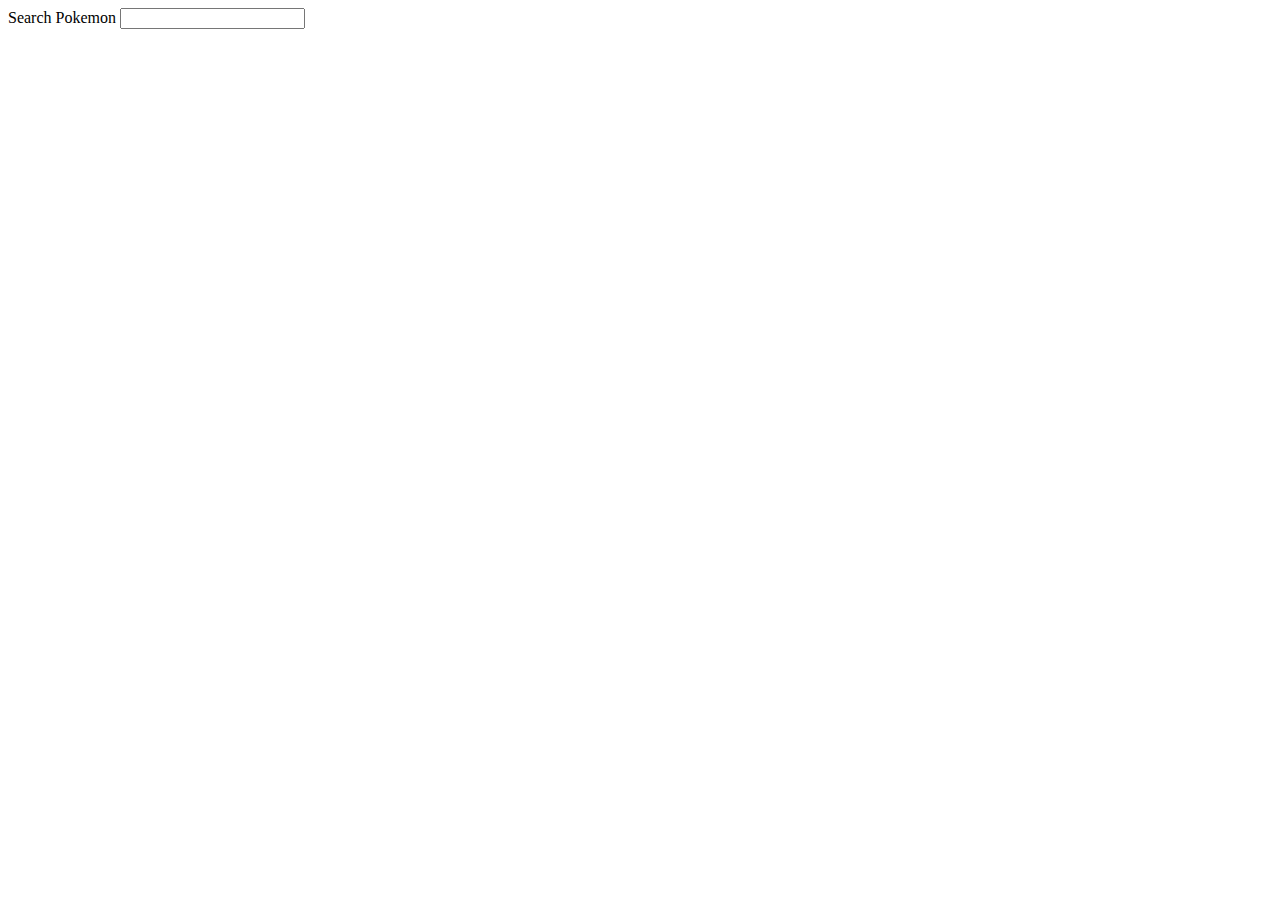
==== index.html @ a6abbed3 "Finalizacion de Paginacion effect, Finalizacion de agregar los respectivos contenedores" ====
<!DOCTYPE html>
<html lang="es">
<head>
    <meta charset="UTF-8">
    <meta http-equiv="X-UA-Compatible" content="IE=edge">
    <meta name="viewport" content="width=device-width, initial-scale=1.0">
    <title>Pokemon API</title>
</head>
<body>
    <form id="form" >
        <label for="searchPokemon">Search Pokemon</label>
        <input type="text" name="searchPokemon" id="searchPokemon" autocomplete="off">

    </form>

    <!-- <button type="button" id="btn" class="btn">Get Api Pokemon</button> -->
    <div class="contentBtn" id="contentBtn"></div>

    <div class="contentApi">
    </div>
    
    <!-- JS -->
    <script src="./js/index.js"></script>

</body>
</html>
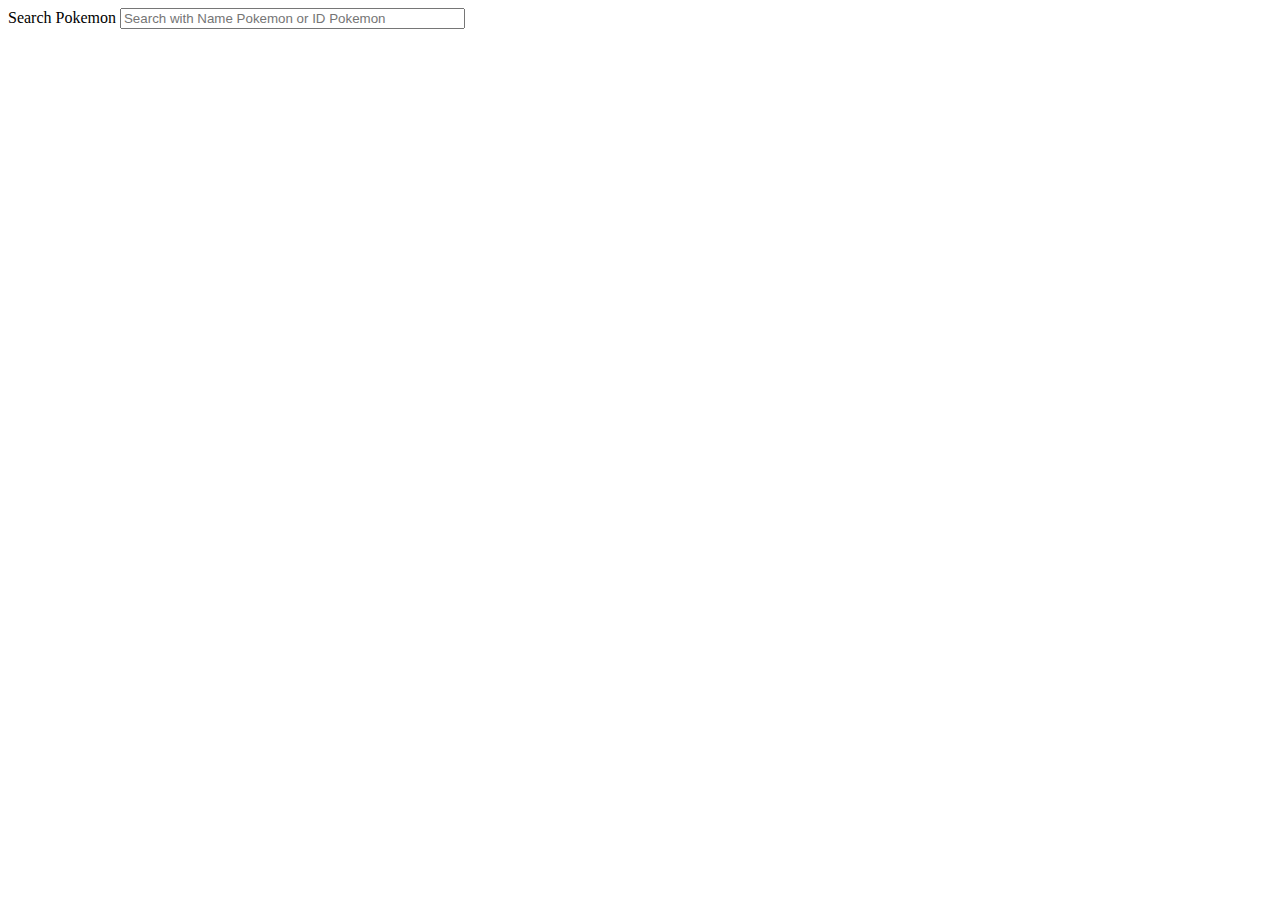
==== commit 5e95bf5b: "Not many advance, but ya se que hacer en el diseñado" ====
--- a/index.html
+++ b/index.html
@@ -5,22 +5,26 @@
     <meta http-equiv="X-UA-Compatible" content="IE=edge">
     <meta name="viewport" content="width=device-width, initial-scale=1.0">
     <title>Pokemon API</title>
+
+    <!-- BoxIcons -->
+    <link href='https://unpkg.com/boxicons@2.1.4/css/boxicons.min.css' rel='stylesheet'>
+
+    <!-- css -->
+    <link rel="stylesheet" href="./css/sttyleModal.css">
+
 </head>
 <body>
     <form id="form" >
         <label for="searchPokemon">Search Pokemon</label>
-        <input type="text" name="searchPokemon" id="searchPokemon" autocomplete="off">
+        <input type="text" name="searchPokemon" id="searchPokemon" autocomplete="off" placeholder="Search with Name Pokemon or ID Pokemon" size="40">
 
     </form>
 
-    <!-- <button type="button" id="btn" class="btn">Get Api Pokemon</button> -->
     <div class="contentBtn" id="contentBtn"></div>
 
-    <div class="contentApi">
-    </div>
+    <div class="contentApi"></div>
     
     <!-- JS -->
     <script src="./js/index.js"></script>
-
 </body>
 </html>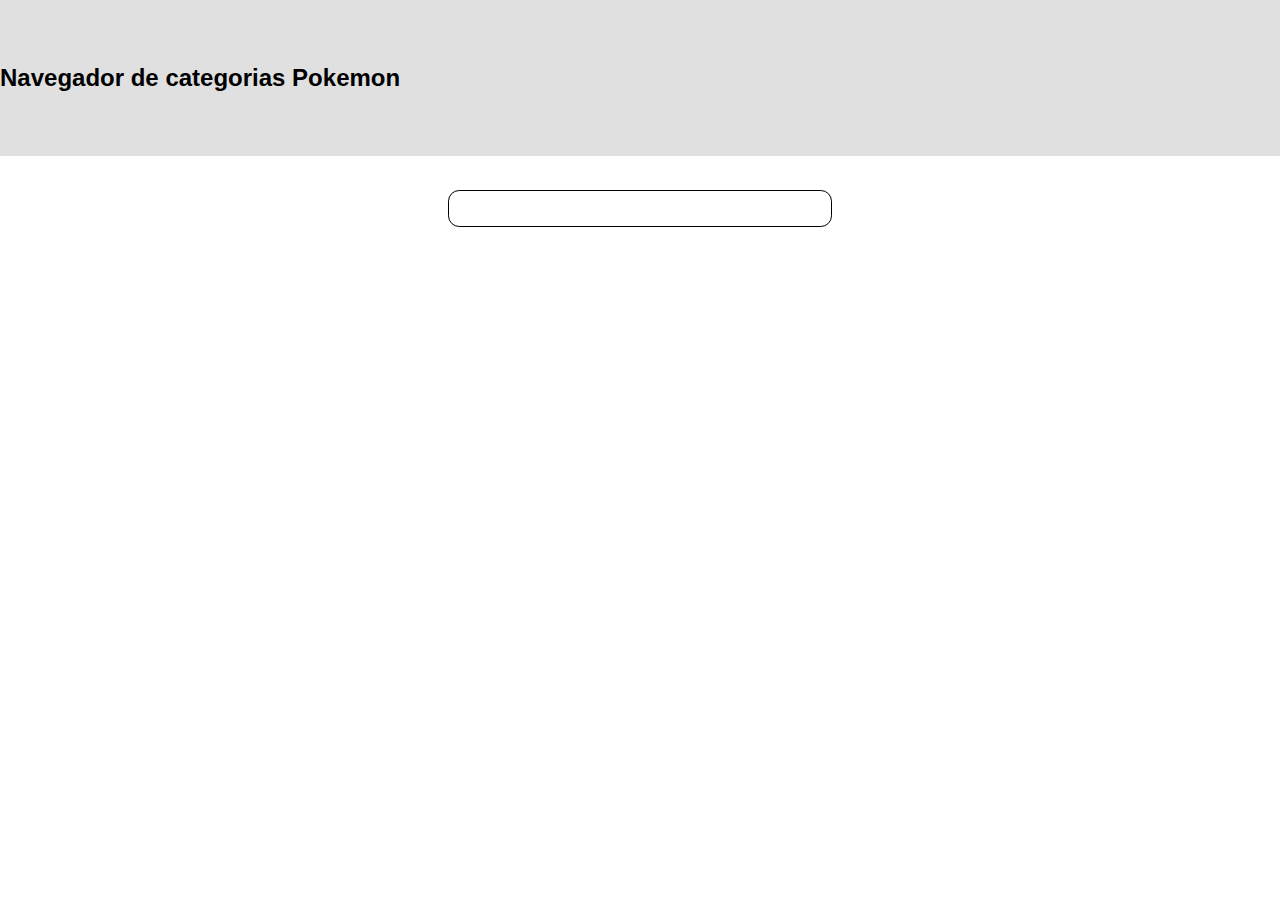
==== commit 24a2aad1: "Start desing page, search finish, start card pokemon" ====
--- a/index.html
+++ b/index.html
@@ -10,21 +10,33 @@
     <link href='https://unpkg.com/boxicons@2.1.4/css/boxicons.min.css' rel='stylesheet'>
 
     <!-- css -->
-    <link rel="stylesheet" href="./css/sttyleModal.css">
+    <link rel="stylesheet" href="./css/index.css">
 
 </head>
 <body>
-    <form id="form" >
-        <label for="searchPokemon">Search Pokemon</label>
-        <input type="text" name="searchPokemon" id="searchPokemon" autocomplete="off" placeholder="Search with Name Pokemon or ID Pokemon" size="40">
+    <!-- Navbar de categorizacion de tipos de pokemon -->
+    <nav class="navBarCategoria">
+        <h2>Navegador de categorias Pokemon</h2>
+    </nav>
 
-    </form>
+    <br>
 
-    <div class="contentBtn" id="contentBtn"></div>
+    <main class="contentAll">
+        <!-- CARD HOVER DATA POKEMON -->
+        <form class="formSearchPokemon" id="form">
+            <input type="text" class="searchPokemon" id="searchPokemon" autocomplete="off" size="40" required>
+            <label for="searchPokemon">Search Name Pokemon or ID Pokemon</label>
 
-    <div class="contentApi"></div>
-    
+        </form>
+
+        <div class="contentBtn" id="contentBtn"></div>
+
+        <!-- CARD HOVER DATA POKEMON (POKE INFO)-->
+        <div class="contentApi"></div>
+    </main>
+
     <!-- JS -->
     <script src="./js/index.js"></script>
 </body>
+
 </html>--- a/css/index.css
+++ b/css/index.css
@@ -0,0 +1,85 @@
+*{
+    margin: 0;
+    padding: 0;
+    box-sizing: border-box;
+    font-family: Arial, Helvetica, sans-serif;
+}
+
+/*<div class = "poke_info" >
+    <img src="${imgPokemon}" alt="${result.name}">
+    <div class="dataBasic">
+        <p>${result.id}</p>
+        <h3 class="namePokemon">Name: ${result.name}</h3>
+    </div>
+
+    <div class ="atributePokemon">
+        ${tipoPokemon}
+    </div>
+    <div class = "features">
+        <p>${result.height} M</p>
+        <p>${result.weight} Kg</p>
+    </div>
+
+</div>*/
+body{
+    display: flex;
+    flex-direction: column;
+    flex-wrap: wrap;
+}
+
+.navBarCategoria{
+    background-color: #e0e0e0;
+    padding: 5% 0 5% 0 ;
+    /* margin: 10% 0 10% 0 ; */
+}
+
+.contentAll{
+    width: 100%;
+    /* background-color: #e0e0e0; */
+    
+    display: flex;
+    flex-direction: column;
+    flex-wrap: wrap;
+    align-items: center;
+    justify-content: flex-start;
+
+    gap: 2rem;
+}
+
+/*hacer un effect move label about input*/
+.formSearchPokemon{
+    position: relative;
+    margin-top: 1rem;
+    width: 30%;
+}
+
+.formSearchPokemon input{
+    width: 100%;
+    background: transparent;
+    padding: 10px;
+    border: 1px solid #000;
+    border-radius: .7rem;
+}
+
+.formSearchPokemon label{
+    position: absolute;
+    left: 0;
+    padding: 11px .5rem;
+    color: #fff;
+    pointer-events: none;
+    transition: all 400ms ease;
+}
+
+
+.formSearchPokemon input:focus ~ label,
+.formSearchPokemon input:valid ~ label
+{
+    transform: translateX(10px) translateY(-12px);
+    padding: 2px .5rem;
+    background: #fff;
+    color: #000;
+    border-left: 1px solid #000;
+    border-right: 1px solid #000;
+    
+}
+
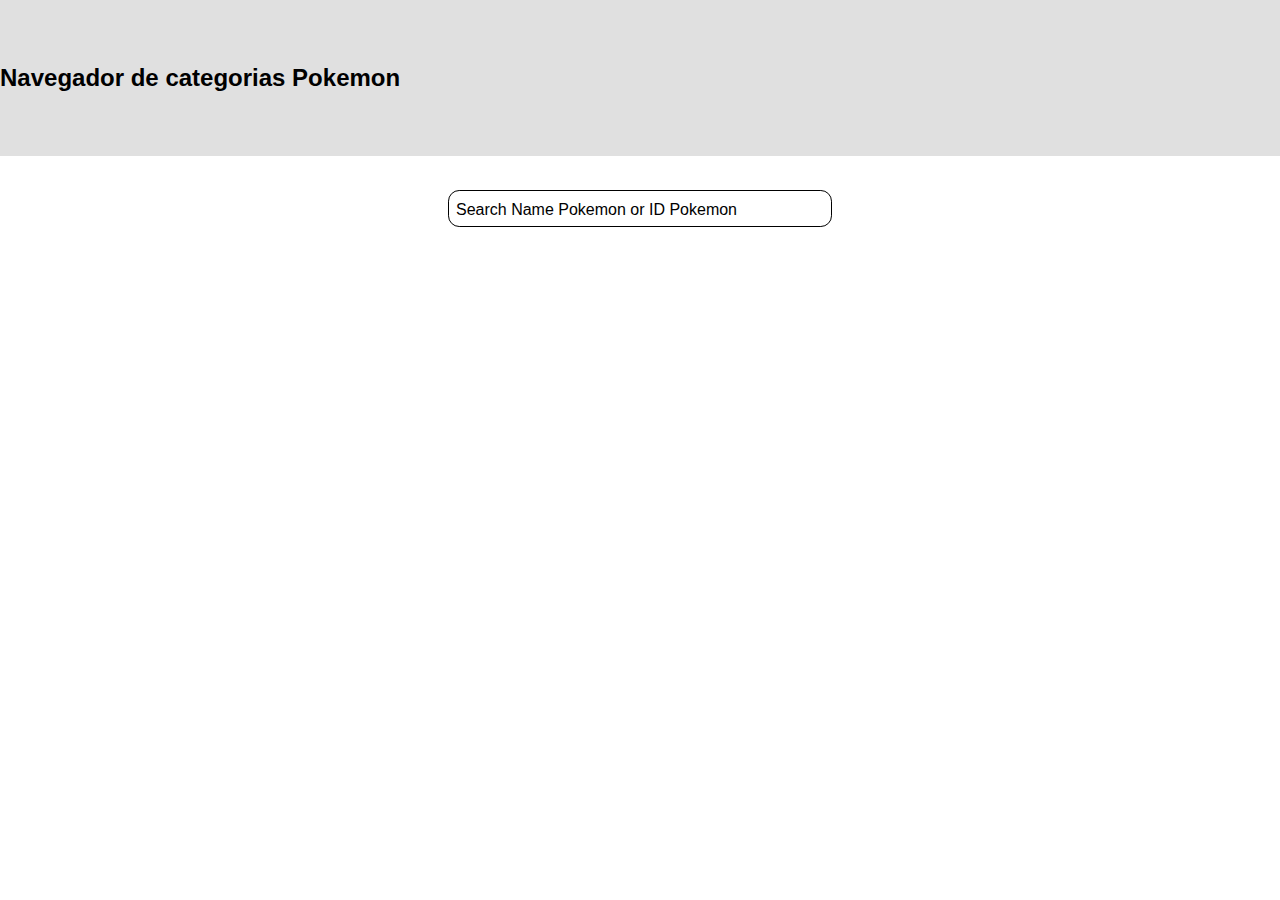
==== commit ec0cf64e: "Ajustes de listado y bucador de pokemon" ====
--- a/index.html
+++ b/index.html
@@ -29,10 +29,15 @@
 
         </form>
 
+        <!-- naveagdor top -->
         <div class="contentBtn" id="contentBtn"></div>
-
+        
         <!-- CARD HOVER DATA POKEMON (POKE INFO)-->
         <div class="contentApi"></div>
+        
+        <!-- naveagdor button -->
+        <div class="contentBtn" id="contentBtnButton"></div>
+
     </main>
 
     <!-- JS -->
--- a/css/index.css
+++ b/css/index.css
@@ -5,26 +5,15 @@
     font-family: Arial, Helvetica, sans-serif;
 }
 
-/*<div class = "poke_info" >
-    <img src="${imgPokemon}" alt="${result.name}">
-    <div class="dataBasic">
-        <p>${result.id}</p>
-        <h3 class="namePokemon">Name: ${result.name}</h3>
-    </div>
-
-    <div class ="atributePokemon">
-        ${tipoPokemon}
-    </div>
-    <div class = "features">
-        <p>${result.height} M</p>
-        <p>${result.weight} Kg</p>
-    </div>
-
-</div>*/
 body{
     display: flex;
     flex-direction: column;
     flex-wrap: wrap;
+}
+
+img{
+    width: 100%;
+    object-fit: cover;
 }
 
 .navBarCategoria{
@@ -55,6 +44,7 @@
 
 .formSearchPokemon input{
     width: 100%;
+    /* background: #e0e0e0; */
     background: transparent;
     padding: 10px;
     border: 1px solid #000;
@@ -65,7 +55,7 @@
     position: absolute;
     left: 0;
     padding: 11px .5rem;
-    color: #fff;
+    color: #000;
     pointer-events: none;
     transition: all 400ms ease;
 }
@@ -80,6 +70,64 @@
     color: #000;
     border-left: 1px solid #000;
     border-right: 1px solid #000;
-    
 }
 
+.contentBtn{
+    width: 100%;
+    display: flex;
+    flex-direction: row;
+    flex-wrap: wrap;
+    justify-content: space-around;
+    align-items: center;
+    margin: 5px auto;
+}
+
+.contentBtn .btn{
+    cursor: pointer;
+    outline: none;
+    border: transparent;
+    font-size: 1.3rem;
+    font-weight: 400;
+    border-radius: 4px;
+    background-color: #0ff;
+    padding: 5px 10px;
+    transition: background-color 400ms ease, outline 400ms ease;
+}
+
+
+.contentBtn .btn:hover{
+    background-color: transparent;
+    outline: #fff;
+}
+
+.messageError{
+    background-color: transparent;
+    outline: none;
+    border: 2px solid rgb(255, 0, 0);
+    border-radius: 1rem;
+    color: rgb(255, 0, 0);
+    padding: 1rem 1.5rem;
+}
+
+.contentApi{
+    width: 90%;
+}
+
+.contentApi .pokemon-item{
+    width: 100%;
+    display: grid;
+    grid-template-columns: repeat(3, 1fr);
+    justify-content: center;
+    align-items: center;
+    gap: 1rem;
+}
+
+.contentApi .pokemon-item .poke_info{
+    width: 100%;
+    display: flex;
+    flex-direction: column;
+    justify-content: space-between;
+    align-items: center;
+    text-align: center;
+    gap: 1rem;
+}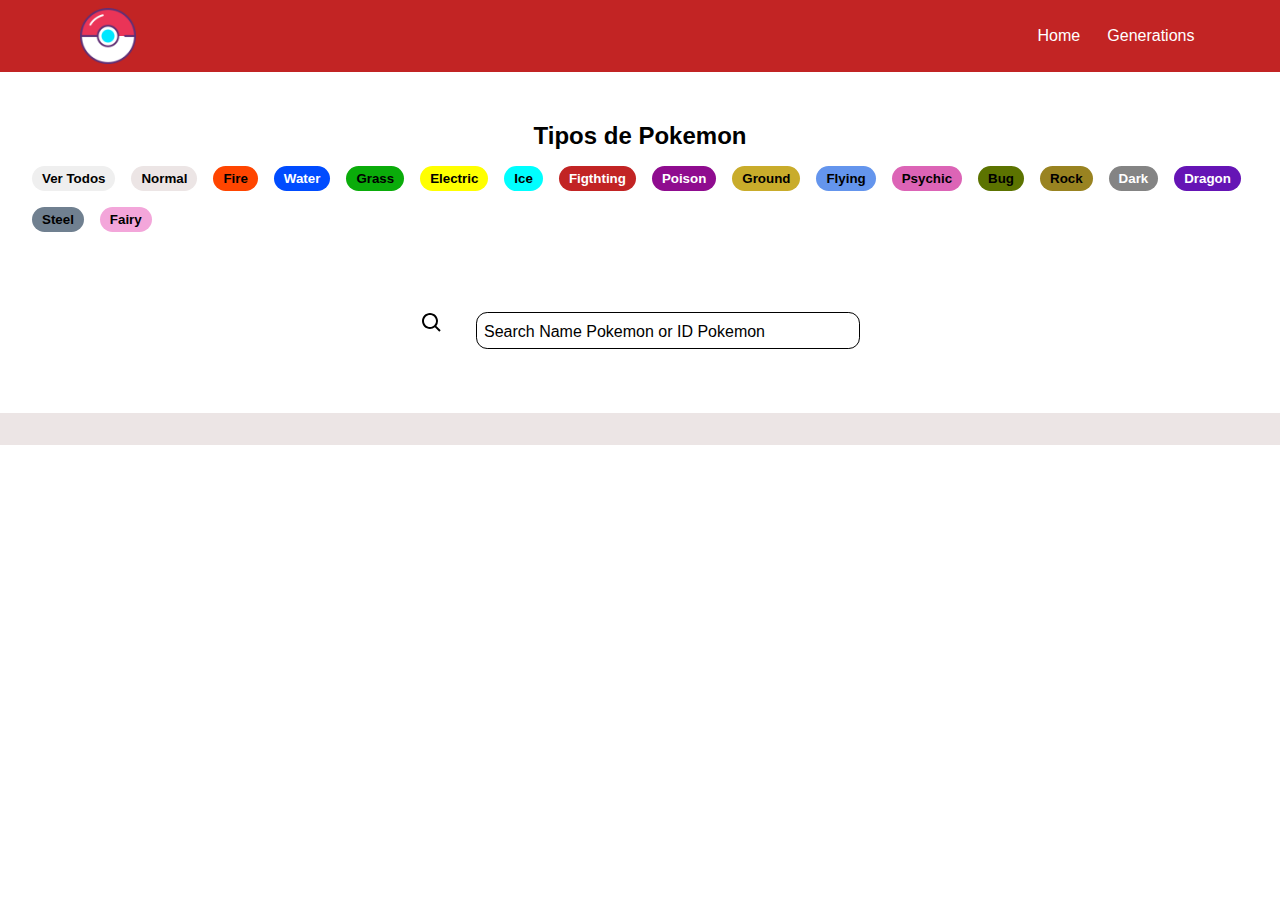
==== commit fc06d8bc: "Entrega de seccion tipos de pokemon, funcionalidad javaScript2" ====
--- a/index.html
+++ b/index.html
@@ -14,20 +14,60 @@
 
 </head>
 <body>
-    <!-- Navbar de categorizacion de tipos de pokemon -->
-    <nav class="navBarCategoria">
-        <h2>Navegador de categorias Pokemon</h2>
-    </nav>
+
+    <header class="header">
+        <img src="/assets/img/pokeball-64.png" alt="pokeBall" class="imagenIcon">
+        <nav class="header__navbar">
+            <ul>
+                <li><a href="/index.html">Home</a></li>
+                <li><a href="/generation.html">Generations</a></li>
+            </ul>
+        </nav>
+    </header>
 
     <br>
+    
+    <main class="contentAll">
+        
+        <!-- Navbar de categorizacion de tipos de pokemon -->
+        <section class="navBarCategoria">
+            <h2>Tipos de Pokemon</h2>
+            <ul class="listType">
+                <li class="list-item"><button class="btn btn-list" id="ver-todo">Ver Todos</button></li>
+                <li class="list-item"><button class="btn btn-list normal" id="normal">Normal</button></li>
+                <li class="list-item"><button class="btn btn-list fire" id="fire">Fire</button></li>
+                <li class="list-item"><button class="btn btn-list water" id="water">Water</button></li>
+                <li class="list-item"><button class="btn btn-list grass" id="grass">Grass</button></li>
+                <li class="list-item"><button class="btn btn-list electric" id="electric">Electric</button></li>
+                <li class="list-item"><button class="btn btn-list ice" id="ice">Ice</button></li>
+                <li class="list-item"><button class="btn btn-list fighting" id="fighting">Figthting</button></li>
+                <li class="list-item"><button class="btn btn-list poison" id="poison">Poison</button></li>
+                <li class="list-item"><button class="btn btn-list ground" id="ground">Ground</button></li>
+                <li class="list-item"><button class="btn btn-list flying" id="flying">Flying</button></li>
+                <li class="list-item"><button class="btn btn-list psychic" id="psychic">Psychic</button></li>
+                <li class="list-item"><button class="btn btn-list bug" id="bug">Bug</button></li>
+                <li class="list-item"><button class="btn btn-list rock" id="rock">Rock</button></li>
+                <li class="list-item"><button class="btn btn-list dark" id="dark">Dark</button></li>
+                <li class="list-item"><button class="btn btn-list dragon" id="dragon">Dragon</button></li>
+                <li class="list-item"><button class="btn btn-list steel" id="steel">Steel</button></li>
+                <li class="list-item"><button class="btn btn-list fairy" id="fairy">Fairy</button></li>
+            </ul>
+        </section>
+    
+        
+        <!-- CARD HOVER DATA POKEMON -->
+        <section class="card">
+            <svg xmlns="http://www.w3.org/2000/svg" width="24" height="24" class="icon-card">
+                <path d="M10 18a7.952 7.952 0 0 0 4.897-1.688l4.396 4.396 1.414-1.414-4.396-4.396A7.952 7.952 0 0 0 18 10c0-4.411-3.589-8-8-8s-8 3.589-8 8 3.589 8 8 8zm0-14c3.309 0 6 2.691 6 6s-2.691 6-6 6-6-2.691-6-6 2.691-6 6-6z"></path>
+            </svg>
+            <form class="formSearchPokemon" id="form">
+    
+                <input type="text" class="searchPokemon" id="searchPokemon" autocomplete="off" size="40" required>
+                <label for="searchPokemon">Search Name Pokemon or ID Pokemon</label>
+    
+            </form>
+        </section>
 
-    <main class="contentAll">
-        <!-- CARD HOVER DATA POKEMON -->
-        <form class="formSearchPokemon" id="form">
-            <input type="text" class="searchPokemon" id="searchPokemon" autocomplete="off" size="40" required>
-            <label for="searchPokemon">Search Name Pokemon or ID Pokemon</label>
-
-        </form>
 
         <!-- naveagdor top -->
         <div class="contentBtn" id="contentBtn"></div>
--- a/css/index.css
+++ b/css/index.css
@@ -3,6 +3,8 @@
     padding: 0;
     box-sizing: border-box;
     font-family: Arial, Helvetica, sans-serif;
+    list-style: none;
+    text-decoration: none;
 }
 
 body{
@@ -16,11 +18,71 @@
     object-fit: cover;
 }
 
+.header{
+    width: 100%;
+    background-color: rgb(194, 36, 36);
+    display: flex;
+    flex-direction: row;
+    justify-content: space-between;
+    align-items: center;
+    padding: .5rem 5rem;
+
+}
+
+.header .imagenIcon{
+    width: 5%;
+}
+
+.header .header__navbar{
+    background-color: transparent;
+    width: 15%;
+}
+
+.header__navbar ul{
+    width: 100%;
+    display: flex;
+    justify-content: space-around;
+    gap: 1rem;
+}
+
+.header__navbar ul li a{
+    color: #fff;
+}
+/*end header*/
+
+/*start Categori tipo pokemon*/
 .navBarCategoria{
-    background-color: #e0e0e0;
-    padding: 5% 0 5% 0 ;
-    /* margin: 10% 0 10% 0 ; */
-}
+    width: 100%;
+    /* background-color: #e0e0e0; */
+
+    padding: 2rem 2rem ;
+    display: flex;
+    flex-direction: column;
+    align-items: center;
+    justify-content: center;
+    gap: 1rem;
+}
+
+.listType{
+    /* width: 100%; */
+    display: flex;
+    justify-content: start;
+    align-items: center;
+    flex-wrap: wrap;
+    gap: 1rem;
+}
+
+.listType .list-item{
+    background-color: transparent;
+}
+
+.listType .list-item .btn{
+    font-weight: 700;
+    border: none;
+    border-radius: 1.5rem;
+    padding: 5px 10px;
+}
+
 
 .contentAll{
     width: 100%;
@@ -36,6 +98,17 @@
 }
 
 /*hacer un effect move label about input*/
+
+.card{
+    width: 100%;
+    display: flex;
+    flex-direction: row;
+    justify-content: center;
+    align-items: center;
+    gap: 2rem;
+    /* background-color: #000; */
+}
+
 .formSearchPokemon{
     position: relative;
     margin-top: 1rem;
@@ -64,7 +137,7 @@
 .formSearchPokemon input:focus ~ label,
 .formSearchPokemon input:valid ~ label
 {
-    transform: translateX(10px) translateY(-12px);
+    transform: translateX(1.5rem) translateY(-12px);
     padding: 2px .5rem;
     background: #fff;
     color: #000;
@@ -79,7 +152,8 @@
     flex-wrap: wrap;
     justify-content: space-around;
     align-items: center;
-    margin: 5px auto;
+    margin: 0 auto;
+    /* padding: 5px auto; */
 }
 
 .contentBtn .btn{
@@ -89,7 +163,6 @@
     font-size: 1.3rem;
     font-weight: 400;
     border-radius: 4px;
-    background-color: #0ff;
     padding: 5px 10px;
     transition: background-color 400ms ease, outline 400ms ease;
 }
@@ -97,7 +170,7 @@
 
 .contentBtn .btn:hover{
     background-color: transparent;
-    outline: #fff;
+    /* outline: #fff; */
 }
 
 .messageError{
@@ -110,11 +183,14 @@
 }
 
 .contentApi{
-    width: 90%;
+    width: 100%;
+    padding: 1rem 3.5rem;
+    background-color: #ece5e5;
 }
 
 .contentApi .pokemon-item{
     width: 100%;
+    
     display: grid;
     grid-template-columns: repeat(3, 1fr);
     justify-content: center;
@@ -123,11 +199,181 @@
 }
 
 .contentApi .pokemon-item .poke_info{
-    width: 100%;
+    position: relative;
+    background-color: #fff;
+    width: 100%;
+    align-items: center;
     display: flex;
     flex-direction: column;
-    justify-content: space-between;
-    align-items: center;
+    justify-content: space-evenly;
     text-align: center;
-    gap: 1rem;
+    border-radius: .5rem;
+    box-shadow: 2px 3px 10px 1px #000;
+    padding: 1rem;
+    gap: 2rem;
+
+    z-index: 50;
+}
+
+.contentApi .pokemon-item .more{
+    background-color: #0ff;
+    display: none;
+}
+
+.contentApi .pokemon-item  img{
+    /* 1040 px */
+    /* background: url(../assets/img/pokeball.png); */
+    /* background: url(../assets/img/pokemon-ball.png); */
+
+    /* 1500px mi pantalla 400px*/
+    background: url(../assets/img/pokeball-desktopfull.png);
+    background-repeat: no-repeat;
+    object-fit: cover;
+}
+
+.poke_info .dataBasic{
+    display: flex;
+    flex-direction: row;
+    flex-wrap: wrap;
+    gap: 1rem;
+    justify-content: center;
+    align-items: center;
+}
+
+.poke_info .dataBasic p{
+    padding: 5px;
+    border-radius: 1rem;
+    background-color: #e0e0e0;
+    font-weight: 400;
+}
+
+.poke_info .atributePokemon{
+    display: flex;
+    flex-direction: row;
+    flex-wrap: wrap;
+    gap: 1rem;
+    justify-content: center;
+    align-items: center;
+}
+
+.poke_info .atributePokemon p{
+    padding: 7px;
+    border-radius: 1rem;
+    font-weight: 700;
+}
+
+.poke_info .features{
+    display: flex;
+    flex-direction: row;
+    flex-wrap: wrap;
+    gap: 1rem;
+    justify-content: center;
+    align-items: center;
+}
+
+.poke_info .features p{
+    padding: 5px;
+    border-radius: .5rem;
+    font-weight: 700;
+    background-color: #e0e0e0;
+}
+
+.normal{
+    background-color: #ece5e5;
+    color: #000;
+}
+
+.fire{
+    background-color: rgb(255, 69, 0);
+    color: #000;
+}
+
+.water{
+    background-color: rgb(0, 76, 255);
+    color: #fff;
+}
+
+.grass{
+    background-color: rgb(10, 172, 10);
+    color: #000;
+}
+
+.electric{
+    background-color: rgb(255, 255, 0);
+    color: #000;
+}
+
+.ice{
+    background-color: rgb(0, 255, 255);
+    color: #000;
+}
+
+.fighting{
+    background-color: rgb(194, 36, 36);
+    color: #fff;
+}
+
+.poison{
+    background-color: rgb(143, 12, 143);
+    color: #fff;
+}
+
+.ground{
+    background-color: rgb(201, 172, 43);
+    color: #000;
+}
+
+.flying{
+    background-color: rgb(100, 149, 237);
+    color: #000;
+}
+
+.psychic{
+    background-color: rgb(220, 100, 182);
+    color: #000;
+}
+
+.bug{
+    background-color: rgb(92, 115, 0);
+}
+
+.rock{
+    background-color: rgb(153, 131, 33);
+    color: #000;   
+}
+
+.ghost{
+    background-color: rgba(143, 12, 143, 0.772);
+    color: #fff;
+}
+
+.dark{
+    background-color: #0000007b;
+    color: #fff;
+}
+
+.dragon{
+    background-color: rgb(101, 20, 181);
+    color: #fff;
+}
+
+.steel{
+    background-color: rgb(112, 128, 144);
+    color: #000;
+}
+
+.fairy{
+    background-color: rgb(243, 166, 218);
+    color: #000;   
+}
+
+@media screen and (max-width: 1040px) {
+    
+    .contentApi .pokemon-item  img{
+        /* 256px */
+        background: url(../assets/img/pokeball.png);
+        background-repeat: no-repeat;
+        object-fit: cover;
+    }
+
 }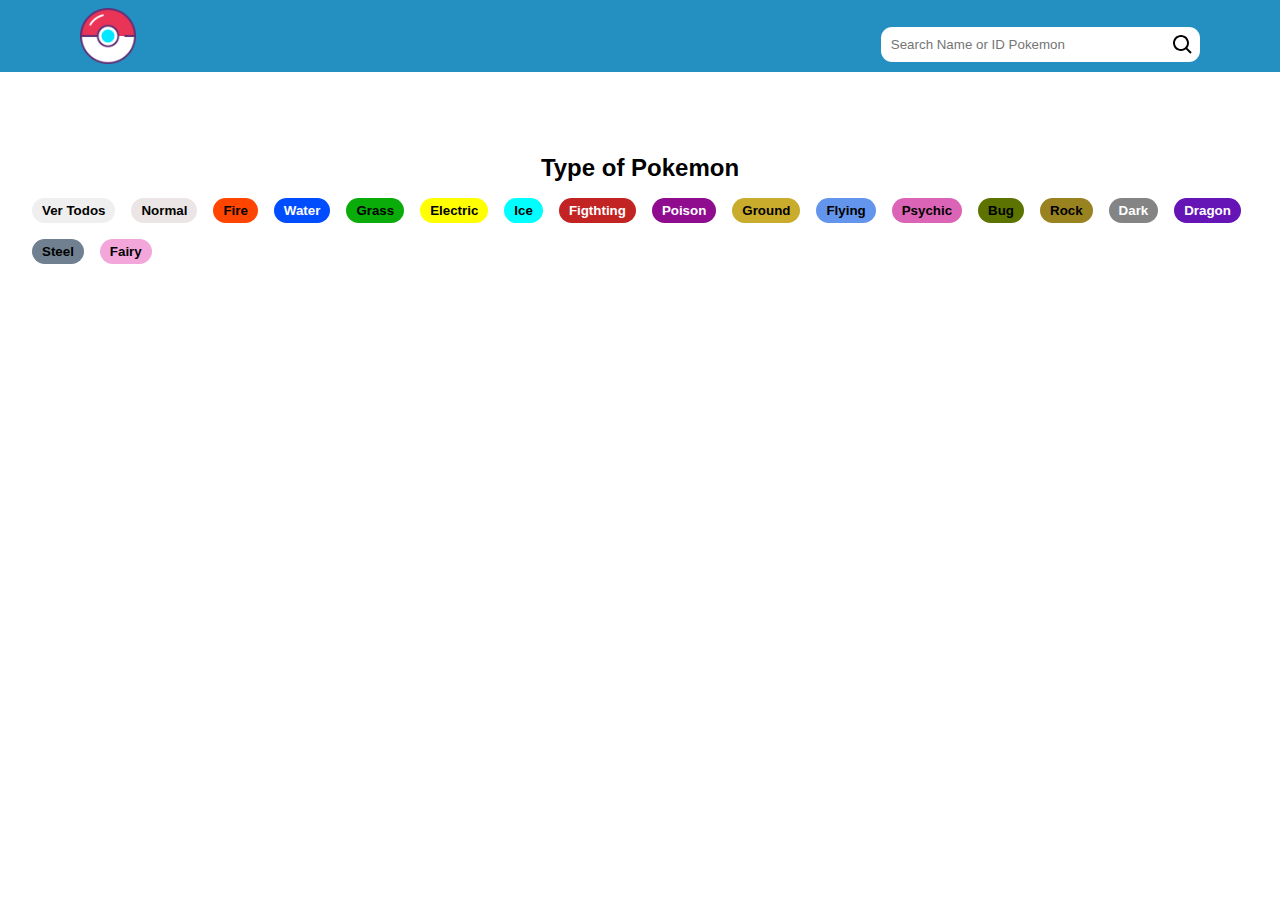
==== commit c4891945: "Finish single page PokeApi, start responsive desing" ====
--- a/index.html
+++ b/index.html
@@ -17,21 +17,29 @@
 
     <header class="header">
         <img src="/assets/img/pokeball-64.png" alt="pokeBall" class="imagenIcon">
-        <nav class="header__navbar">
-            <ul>
-                <li><a href="/index.html">Home</a></li>
-                <li><a href="/generation.html">Generations</a></li>
-            </ul>
-        </nav>
+        <!-- search pokemon -->
+        <div class="searchData">
+            <form class="formSearchPokemon" id="form">
+                <svg xmlns="http://www.w3.org/2000/svg" width="24" height="24" class="icon-card">
+                    <path d="M10 18a7.952 7.952 0 0 0 4.897-1.688l4.396 4.396 1.414-1.414-4.396-4.396A7.952 7.952 0 0 0 18 10c0-4.411-3.589-8-8-8s-8 3.589-8 8 3.589 8 8 8zm0-14c3.309 0 6 2.691 6 6s-2.691 6-6 6-6-2.691-6-6 2.691-6 6-6z"></path>
+                </svg>
+
+                <input type="text" class="searchPokemon" id="searchPokemon" autocomplete="off" size="40" placeholder="Search Name or ID Pokemon" autofocus>
+                <!-- <label for="searchPokemon">Search Name or ID Pokemon</label> -->
+    
+            </form>
+        </div>
     </header>
 
     <br>
     
     <main class="contentAll">
+                
         
+
         <!-- Navbar de categorizacion de tipos de pokemon -->
         <section class="navBarCategoria">
-            <h2>Tipos de Pokemon</h2>
+            <h2>Type of Pokemon</h2>
             <ul class="listType">
                 <li class="list-item"><button class="btn btn-list" id="ver-todo">Ver Todos</button></li>
                 <li class="list-item"><button class="btn btn-list normal" id="normal">Normal</button></li>
@@ -53,21 +61,6 @@
                 <li class="list-item"><button class="btn btn-list fairy" id="fairy">Fairy</button></li>
             </ul>
         </section>
-    
-        
-        <!-- CARD HOVER DATA POKEMON -->
-        <section class="card">
-            <svg xmlns="http://www.w3.org/2000/svg" width="24" height="24" class="icon-card">
-                <path d="M10 18a7.952 7.952 0 0 0 4.897-1.688l4.396 4.396 1.414-1.414-4.396-4.396A7.952 7.952 0 0 0 18 10c0-4.411-3.589-8-8-8s-8 3.589-8 8 3.589 8 8 8zm0-14c3.309 0 6 2.691 6 6s-2.691 6-6 6-6-2.691-6-6 2.691-6 6-6z"></path>
-            </svg>
-            <form class="formSearchPokemon" id="form">
-    
-                <input type="text" class="searchPokemon" id="searchPokemon" autocomplete="off" size="40" required>
-                <label for="searchPokemon">Search Name Pokemon or ID Pokemon</label>
-    
-            </form>
-        </section>
-
 
         <!-- naveagdor top -->
         <div class="contentBtn" id="contentBtn"></div>
@@ -78,6 +71,13 @@
         <!-- naveagdor button -->
         <div class="contentBtn" id="contentBtnButton"></div>
 
+        <div class="scrollUp" id="scrollUp">
+            <button class="btnScroll" id="btnScroll">
+                <!-- UP -->
+                <svg xmlns="http://www.w3.org/2000/svg" width="24" height="24" viewBox="0 0 24 24" class="iconScroll" ><path d="M6 4h12v2H6zm.707 11.707L11 11.414V20h2v-8.586l4.293 4.293 1.414-1.414L12 7.586l-6.707 6.707z"></path></svg>
+            </button>
+        </div>
+
     </main>
 
     <!-- JS -->
--- a/css/index.css
+++ b/css/index.css
@@ -9,6 +9,7 @@
 
 body{
     display: flex;
+    scroll-behavior: smooth;
     flex-direction: column;
     flex-wrap: wrap;
 }
@@ -20,7 +21,7 @@
 
 .header{
     width: 100%;
-    background-color: rgb(194, 36, 36);
+    background-color: rgb(36, 144, 194);
     display: flex;
     flex-direction: row;
     justify-content: space-between;
@@ -33,80 +34,13 @@
     width: 5%;
 }
 
-.header .header__navbar{
-    background-color: transparent;
-    width: 15%;
-}
-
-.header__navbar ul{
-    width: 100%;
-    display: flex;
-    justify-content: space-around;
-    gap: 1rem;
-}
-
-.header__navbar ul li a{
-    color: #fff;
-}
-/*end header*/
-
-/*start Categori tipo pokemon*/
-.navBarCategoria{
-    width: 100%;
-    /* background-color: #e0e0e0; */
-
-    padding: 2rem 2rem ;
-    display: flex;
-    flex-direction: column;
-    align-items: center;
-    justify-content: center;
-    gap: 1rem;
-}
-
-.listType{
-    /* width: 100%; */
-    display: flex;
-    justify-content: start;
-    align-items: center;
-    flex-wrap: wrap;
-    gap: 1rem;
-}
-
-.listType .list-item{
-    background-color: transparent;
-}
-
-.listType .list-item .btn{
-    font-weight: 700;
-    border: none;
-    border-radius: 1.5rem;
-    padding: 5px 10px;
-}
-
-
-.contentAll{
-    width: 100%;
-    /* background-color: #e0e0e0; */
-    
-    display: flex;
-    flex-direction: column;
-    flex-wrap: wrap;
-    align-items: center;
-    justify-content: flex-start;
-
-    gap: 2rem;
-}
-
 /*hacer un effect move label about input*/
 
-.card{
-    width: 100%;
-    display: flex;
-    flex-direction: row;
-    justify-content: center;
-    align-items: center;
-    gap: 2rem;
-    /* background-color: #000; */
+.searchData{
+    width: 95%;
+    display: flex;
+    justify-content: flex-end;
+    align-items: center;
 }
 
 .formSearchPokemon{
@@ -117,22 +51,29 @@
 
 .formSearchPokemon input{
     width: 100%;
-    /* background: #e0e0e0; */
-    background: transparent;
     padding: 10px;
+    background: #fff;
+    color: #000;
     border: 1px solid #000;
     border-radius: .7rem;
 }
 
-.formSearchPokemon label{
+.formSearchPokemon .icon-card{
+    position: absolute;
+    top: 6px;
+    right: 5px;
+}
+
+/* .formSearchPokemon label{
     position: absolute;
     left: 0;
     padding: 11px .5rem;
     color: #000;
     pointer-events: none;
     transition: all 400ms ease;
-}
-
+    border-top: none;
+    outline: none;
+}
 
 .formSearchPokemon input:focus ~ label,
 .formSearchPokemon input:valid ~ label
@@ -143,6 +84,57 @@
     color: #000;
     border-left: 1px solid #000;
     border-right: 1px solid #000;
+}*/
+
+.formSearchPokemon input:focus
+{
+    border: transparent;
+    outline: transparent;
+}
+/*end header*/
+
+/*start Categori tipo pokemon*/
+.navBarCategoria{
+    width: 100%;
+    padding: 2rem 2rem ;
+    display: flex;
+    flex-direction: column;
+    align-items: center;
+    justify-content: center;
+    gap: 1rem;
+}
+
+.listType{
+    /* width: 100%; */
+    display: flex;
+    justify-content: start;
+    align-items: center;
+    flex-wrap: wrap;
+    gap: 1rem;
+}
+
+.listType .list-item{
+    background-color: transparent;
+}
+
+.listType .list-item .btn{
+    font-weight: 700;
+    border: none;
+    border-radius: 1.5rem;
+    padding: 5px 10px;
+}
+
+
+.contentAll{
+    width: 100%;    
+    display: flex;
+    flex-direction: column;
+    flex-wrap: wrap;
+    align-items: center;
+    justify-content: flex-start;
+    padding: 2rem 0;
+
+    gap: 2rem;
 }
 
 .contentBtn{
@@ -153,23 +145,29 @@
     justify-content: space-around;
     align-items: center;
     margin: 0 auto;
-    /* padding: 5px auto; */
 }
 
 .contentBtn .btn{
     cursor: pointer;
+    background-color: rgb(252, 9, 9);
+    color: #fff;
+
     outline: none;
-    border: transparent;
+    border: 1px solid transparent;
+    
     font-size: 1.3rem;
     font-weight: 400;
     border-radius: 4px;
     padding: 5px 10px;
+    
     transition: background-color 400ms ease, outline 400ms ease;
 }
 
 
 .contentBtn .btn:hover{
-    background-color: transparent;
+    border: 1px solid rgb(252, 9, 9);
+    background-color: #fff;
+    color: rgb(252, 9, 9);
     /* outline: #fff; */
 }
 
@@ -185,10 +183,11 @@
 .contentApi{
     width: 100%;
     padding: 1rem 3.5rem;
-    background-color: #ece5e5;
+    background-color: #ffff;
 }
 
 .contentApi .pokemon-item{
+    background-color: #ffff;
     width: 100%;
     
     display: grid;
@@ -278,94 +277,137 @@
     background-color: #e0e0e0;
 }
 
+#ver-todo{
+    cursor: pointer;
+}
+
 .normal{
+    cursor: pointer;
     background-color: #ece5e5;
     color: #000;
 }
 
 .fire{
+    cursor: pointer;
     background-color: rgb(255, 69, 0);
     color: #000;
 }
 
 .water{
+    cursor: pointer;
     background-color: rgb(0, 76, 255);
     color: #fff;
 }
 
 .grass{
+    cursor: pointer;
     background-color: rgb(10, 172, 10);
     color: #000;
 }
 
 .electric{
+    cursor: pointer;
     background-color: rgb(255, 255, 0);
     color: #000;
 }
 
 .ice{
+    cursor: pointer;
     background-color: rgb(0, 255, 255);
     color: #000;
 }
 
 .fighting{
+    cursor: pointer;
     background-color: rgb(194, 36, 36);
     color: #fff;
 }
 
 .poison{
+    cursor: pointer;
     background-color: rgb(143, 12, 143);
     color: #fff;
 }
 
 .ground{
+    cursor: pointer;
     background-color: rgb(201, 172, 43);
     color: #000;
 }
 
 .flying{
+    cursor: pointer;
     background-color: rgb(100, 149, 237);
     color: #000;
 }
 
 .psychic{
+    cursor: pointer;
     background-color: rgb(220, 100, 182);
     color: #000;
 }
 
 .bug{
+    cursor: pointer;
     background-color: rgb(92, 115, 0);
 }
 
 .rock{
+    cursor: pointer;
     background-color: rgb(153, 131, 33);
     color: #000;   
 }
 
 .ghost{
+    cursor: pointer;
     background-color: rgba(143, 12, 143, 0.772);
     color: #fff;
 }
 
 .dark{
+    cursor: pointer;
     background-color: #0000007b;
     color: #fff;
 }
 
 .dragon{
+    cursor: pointer;
     background-color: rgb(101, 20, 181);
     color: #fff;
 }
 
 .steel{
+    cursor: pointer;
     background-color: rgb(112, 128, 144);
     color: #000;
 }
 
 .fairy{
+    cursor: pointer;
     background-color: rgb(243, 166, 218);
     color: #000;   
 }
+
+/* Btn Up scroll */
+
+.scrollUp{
+    display: none;
+    position: fixed;
+    right: 0;
+    bottom: 1rem;
+
+    padding: 5px;
+    background-color: rgb(194, 36, 36);
+    color: #fff;
+    border-radius: 50%;
+}
+
+.scrollUp .btnScroll{
+    background-color: transparent;
+    padding: 7px;
+    border: transparent;
+}
+
 
 @media screen and (max-width: 1040px) {
     
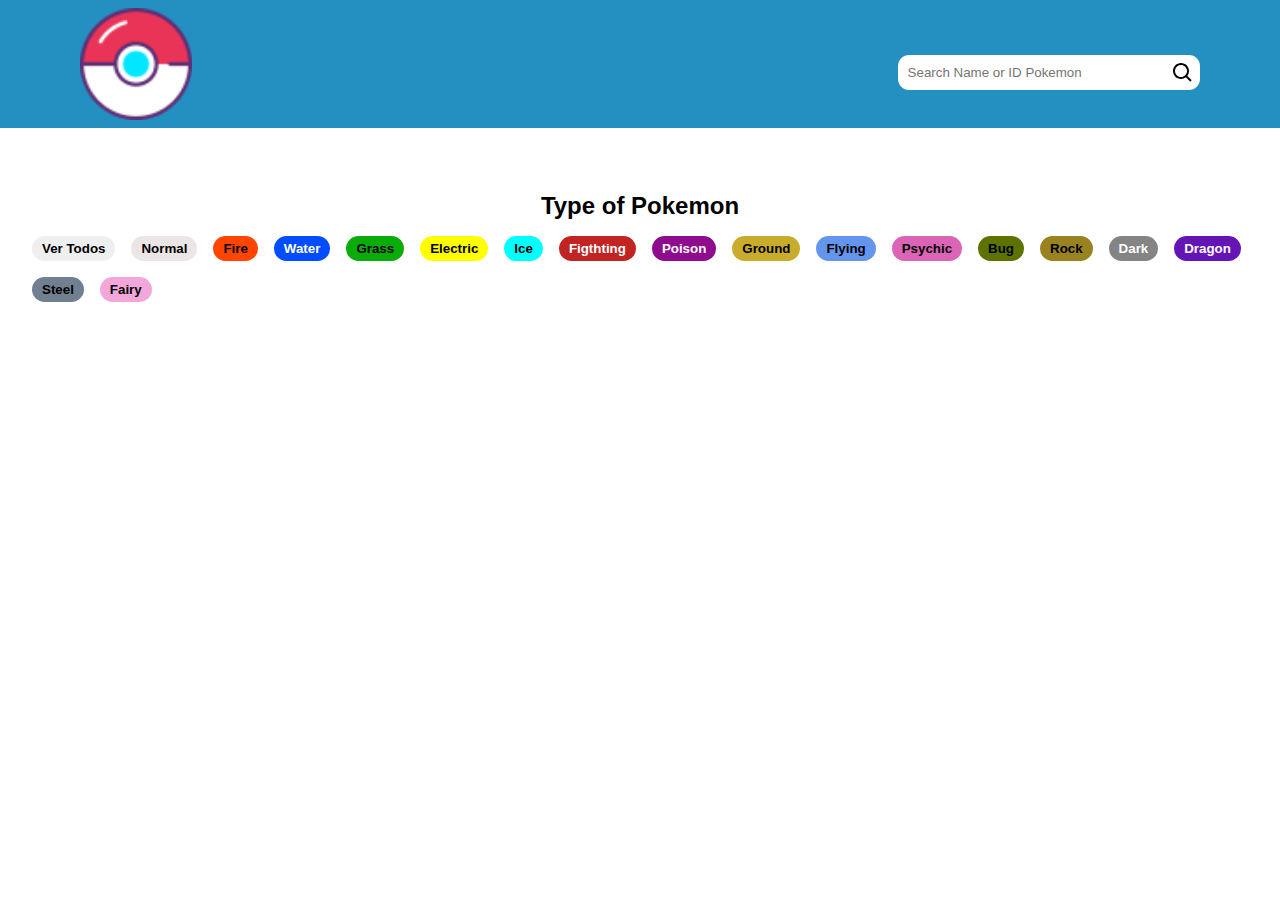
==== commit 78bcd616: "finish project responsive and load effect" ====
--- a/index.html
+++ b/index.html
@@ -1,5 +1,6 @@
 <!DOCTYPE html>
 <html lang="es">
+
 <head>
     <meta charset="UTF-8">
     <meta http-equiv="X-UA-Compatible" content="IE=edge">
@@ -13,7 +14,9 @@
     <link rel="stylesheet" href="./css/index.css">
 
 </head>
+
 <body>
+    <div class="loadPage" id="loadPage"></div>
 
     <header class="header">
         <img src="/assets/img/pokeball-64.png" alt="pokeBall" class="imagenIcon">
@@ -21,22 +24,20 @@
         <div class="searchData">
             <form class="formSearchPokemon" id="form">
                 <svg xmlns="http://www.w3.org/2000/svg" width="24" height="24" class="icon-card">
-                    <path d="M10 18a7.952 7.952 0 0 0 4.897-1.688l4.396 4.396 1.414-1.414-4.396-4.396A7.952 7.952 0 0 0 18 10c0-4.411-3.589-8-8-8s-8 3.589-8 8 3.589 8 8 8zm0-14c3.309 0 6 2.691 6 6s-2.691 6-6 6-6-2.691-6-6 2.691-6 6-6z"></path>
+                    <path
+                        d="M10 18a7.952 7.952 0 0 0 4.897-1.688l4.396 4.396 1.414-1.414-4.396-4.396A7.952 7.952 0 0 0 18 10c0-4.411-3.589-8-8-8s-8 3.589-8 8 3.589 8 8 8zm0-14c3.309 0 6 2.691 6 6s-2.691 6-6 6-6-2.691-6-6 2.691-6 6-6z">
+                    </path>
                 </svg>
 
-                <input type="text" class="searchPokemon" id="searchPokemon" autocomplete="off" size="40" placeholder="Search Name or ID Pokemon" autofocus>
+                <input type="text" class="searchPokemon" id="searchPokemon" autocomplete="off" size="40"
+                    placeholder="Search Name or ID Pokemon" autofocus>
                 <!-- <label for="searchPokemon">Search Name or ID Pokemon</label> -->
-    
+
             </form>
         </div>
     </header>
 
-    <br>
-    
     <main class="contentAll">
-                
-        
-
         <!-- Navbar de categorizacion de tipos de pokemon -->
         <section class="navBarCategoria">
             <h2>Type of Pokemon</h2>
@@ -64,17 +65,17 @@
 
         <!-- naveagdor top -->
         <div class="contentBtn" id="contentBtn"></div>
-        
+
         <!-- CARD HOVER DATA POKEMON (POKE INFO)-->
         <div class="contentApi"></div>
-        
+
         <!-- naveagdor button -->
         <div class="contentBtn" id="contentBtnButton"></div>
 
         <div class="scrollUp" id="scrollUp">
             <button class="btnScroll" id="btnScroll">
                 <!-- UP -->
-                <svg xmlns="http://www.w3.org/2000/svg" width="24" height="24" viewBox="0 0 24 24" class="iconScroll" ><path d="M6 4h12v2H6zm.707 11.707L11 11.414V20h2v-8.586l4.293 4.293 1.414-1.414L12 7.586l-6.707 6.707z"></path></svg>
+                <i class='bx bx-up-arrow-alt' style='color:#f80404'></i>
             </button>
         </div>
 
--- a/css/index.css
+++ b/css/index.css
@@ -1,67 +1,85 @@
-*{
-    margin: 0;
-    padding: 0;
-    box-sizing: border-box;
-    font-family: Arial, Helvetica, sans-serif;
-    list-style: none;
-    text-decoration: none;
-}
-
-body{
-    display: flex;
-    scroll-behavior: smooth;
-    flex-direction: column;
-    flex-wrap: wrap;
-}
-
-img{
+* {
+  margin: 0;
+  padding: 0;
+  box-sizing: border-box;
+  font-family: Arial, Helvetica, sans-serif;
+  list-style: none;
+  text-decoration: none;
+}
+
+body {
+  display: flex;
+  scroll-behavior: smooth;
+  flex-direction: column;
+  flex-wrap: wrap;
+}
+
+img {
+  width: 100%;
+  object-fit: cover;
+}
+
+/* START LOAD PAGE */
+.loadPage{
+    position: fixed;
+    z-index: 100;
+    background: #fff  url('../assets/img/loadPikachu.gif') no-repeat center center;
+    height: 100vh;
     width: 100%;
-    object-fit: cover;
-}
-
-.header{
+}
+
+.loadContent{
+    position: absolute;
+    z-index: 50;
+    background: #fff  url('../assets/img/loadPikachu.gif') no-repeat center center;
     width: 100%;
-    background-color: rgb(36, 144, 194);
-    display: flex;
-    flex-direction: row;
-    justify-content: space-between;
-    align-items: center;
-    padding: .5rem 5rem;
-
-}
-
-.header .imagenIcon{
-    width: 5%;
+}
+
+
+/*END LOAD PAGE*/
+
+.header {
+  width: 100%;
+  background-color: rgb(36, 144, 194);
+  display: flex;
+  flex-direction: row;
+  justify-content: space-between;
+  align-items: center;
+  padding: 0.5rem 5rem;
+}
+
+.header .imagenIcon {
+    width: 10%;
 }
 
 /*hacer un effect move label about input*/
 
-.searchData{
-    width: 95%;
-    display: flex;
-    justify-content: flex-end;
-    align-items: center;
-}
-
-.formSearchPokemon{
-    position: relative;
-    margin-top: 1rem;
-    width: 30%;
-}
-
-.formSearchPokemon input{
-    width: 100%;
-    padding: 10px;
-    background: #fff;
-    color: #000;
-    border: 1px solid #000;
-    border-radius: .7rem;
-}
-
-.formSearchPokemon .icon-card{
-    position: absolute;
-    top: 6px;
-    right: 5px;
+.searchData {
+  width: 90%;
+  display: flex;
+  justify-content: flex-end;
+  align-items: center;
+}
+
+.formSearchPokemon {
+  position: relative;
+  margin-top: 1rem;
+  width: 30%;
+}
+
+.formSearchPokemon input {
+  width: 100%;
+  padding: 10px;
+  background: #fff;
+  color: #000;
+  border: 1px solid #000;
+  border-radius: 0.7rem;
+}
+
+.formSearchPokemon .icon-card {
+  position: absolute;
+  top: 6px;
+  right: 5px;
 }
 
 /* .formSearchPokemon label{
@@ -86,336 +104,391 @@
     border-right: 1px solid #000;
 }*/
 
-.formSearchPokemon input:focus
-{
-    border: transparent;
-    outline: transparent;
+.formSearchPokemon input:focus {
+  border: transparent;
+  outline: transparent;
 }
 /*end header*/
 
 /*start Categori tipo pokemon*/
-.navBarCategoria{
-    width: 100%;
-    padding: 2rem 2rem ;
-    display: flex;
-    flex-direction: column;
-    align-items: center;
-    justify-content: center;
-    gap: 1rem;
-}
-
-.listType{
-    /* width: 100%; */
-    display: flex;
-    justify-content: start;
-    align-items: center;
-    flex-wrap: wrap;
-    gap: 1rem;
-}
-
-.listType .list-item{
-    background-color: transparent;
-}
-
-.listType .list-item .btn{
-    font-weight: 700;
-    border: none;
-    border-radius: 1.5rem;
-    padding: 5px 10px;
-}
-
-
-.contentAll{
-    width: 100%;    
-    display: flex;
-    flex-direction: column;
-    flex-wrap: wrap;
-    align-items: center;
-    justify-content: flex-start;
-    padding: 2rem 0;
-
-    gap: 2rem;
-}
-
-.contentBtn{
+.navBarCategoria {
+  width: 100%;
+  padding: 2rem 2rem;
+  display: flex;
+  flex-direction: column;
+  align-items: center;
+  justify-content: center;
+  gap: 1rem;
+}
+
+.listType {
+  /* width: 100%; */
+  display: flex;
+  justify-content: start;
+  align-items: center;
+  flex-wrap: wrap;
+  gap: 1rem;
+}
+
+.listType .list-item {
+  background-color: transparent;
+}
+
+.listType .list-item .btn {
+  font-weight: 700;
+  border: none;
+  border-radius: 1.5rem;
+  padding: 5px 10px;
+}
+
+.contentAll {
+  width: 100%;
+  display: flex;
+  flex-direction: column;
+  flex-wrap: wrap;
+  align-items: center;
+  justify-content: flex-start;
+  padding: 2rem 0;
+
+  gap: 2rem;
+}
+
+.contentBtn {
+  width: 100%;
+  display: flex;
+  flex-direction: row;
+  flex-wrap: wrap;
+  justify-content: space-around;
+  align-items: center;
+  margin: 0 auto;
+}
+
+.contentBtn .btn {
+  cursor: pointer;
+  background-color: rgb(252, 9, 9);
+  color: #fff;
+
+  outline: none;
+  border: 1px solid transparent;
+
+  font-size: 1.3rem;
+  font-weight: 400;
+  border-radius: 4px;
+  padding: 5px 10px;
+
+  transition: background-color 400ms ease, outline 400ms ease;
+}
+
+.contentBtn .btn:hover {
+  border: 1px solid rgb(252, 9, 9);
+  background-color: #fff;
+  color: rgb(252, 9, 9);
+  /* outline: #fff; */
+}
+
+.messageError {
+  background-color: transparent;
+  outline: none;
+  border: 2px solid rgb(255, 0, 0);
+  border-radius: 1rem;
+  color: rgb(255, 0, 0);
+  padding: 1rem 1.5rem;
+}
+
+.contentApi {
+  width: 100%;
+  padding: 1rem 3.5rem;
+  background-color: #ffff;
+}
+
+.contentApi .pokemon-item {
+  background-color: #ffff;
+  width: 100%;
+
+  display: grid;
+  grid-template-columns: repeat(3, 1fr);
+  justify-content: center;
+  align-items: center;
+  gap: 1rem;
+}
+
+.contentApi .pokemon-item .poke_info {
+  position: relative;
+  background-color: #fff;
+  width: 100%;
+  align-items: center;
+  display: flex;
+  flex-direction: column;
+  justify-content: space-evenly;
+  text-align: center;
+  border-radius: 0.5rem;
+  box-shadow: 2px 3px 10px 1px #000;
+  padding: 1rem;
+  gap: 2rem;
+
+  z-index: 50;
+}
+
+.contentApi .pokemon-item .more {
+  background-color: #0ff;
+  display: none;
+}
+
+.contentApi .pokemon-item img {
+  background: rgb(234, 33, 11);
+  background: linear-gradient(
+    180deg,
+    rgba(234, 33, 11, 1) 2%,
+    rgba(255, 255, 255, 1) 50%,
+    rgba(220, 219, 219, 1) 100%
+  );
+
+  border-radius: 50%;
+}
+
+.poke_info .dataBasic {
+  display: flex;
+  flex-direction: row;
+  flex-wrap: wrap;
+  gap: 1rem;
+  justify-content: center;
+  align-items: center;
+}
+
+.poke_info .dataBasic p {
+  padding: 5px;
+  border-radius: 1rem;
+  background-color: #e0e0e0;
+  font-weight: 400;
+}
+
+.poke_info .atributePokemon {
+  display: flex;
+  flex-direction: row;
+  flex-wrap: wrap;
+  gap: 1rem;
+  justify-content: center;
+  align-items: center;
+}
+
+.poke_info .atributePokemon p {
+  padding: 7px;
+  border-radius: 1rem;
+  font-weight: 700;
+}
+
+.poke_info .features {
+  display: flex;
+  flex-direction: row;
+  flex-wrap: wrap;
+  gap: 1rem;
+  justify-content: center;
+  align-items: center;
+}
+
+.poke_info .features p {
+  padding: 5px;
+  border-radius: 0.5rem;
+  font-weight: 700;
+  background-color: #e0e0e0;
+}
+
+#ver-todo {
+  cursor: pointer;
+}
+
+.normal {
+  cursor: pointer;
+  background-color: #ece5e5;
+  color: #000;
+}
+
+.fire {
+  cursor: pointer;
+  background-color: rgb(255, 69, 0);
+  color: #000;
+}
+
+.water {
+  cursor: pointer;
+  background-color: rgb(0, 76, 255);
+  color: #fff;
+}
+
+.grass {
+  cursor: pointer;
+  background-color: rgb(10, 172, 10);
+  color: #000;
+}
+
+.electric {
+  cursor: pointer;
+  background-color: rgb(255, 255, 0);
+  color: #000;
+}
+
+.ice {
+  cursor: pointer;
+  background-color: rgb(0, 255, 255);
+  color: #000;
+}
+
+.fighting {
+  cursor: pointer;
+  background-color: rgb(194, 36, 36);
+  color: #fff;
+}
+
+.poison {
+  cursor: pointer;
+  background-color: rgb(143, 12, 143);
+  color: #fff;
+}
+
+.ground {
+  cursor: pointer;
+  background-color: rgb(201, 172, 43);
+  color: #000;
+}
+
+.flying {
+  cursor: pointer;
+  background-color: rgb(100, 149, 237);
+  color: #000;
+}
+
+.psychic {
+  cursor: pointer;
+  background-color: rgb(220, 100, 182);
+  color: #000;
+}
+
+.bug {
+  cursor: pointer;
+  background-color: rgb(92, 115, 0);
+}
+
+.rock {
+  cursor: pointer;
+  background-color: rgb(153, 131, 33);
+  color: #000;
+}
+
+.ghost {
+  cursor: pointer;
+  background-color: rgba(143, 12, 143, 0.772);
+  color: #fff;
+}
+
+.dark {
+  cursor: pointer;
+  background-color: #0000007b;
+  color: #fff;
+}
+
+.dragon {
+  cursor: pointer;
+  background-color: rgb(101, 20, 181);
+  color: #fff;
+}
+
+.steel {
+  cursor: pointer;
+  background-color: rgb(112, 128, 144);
+  color: #000;
+}
+
+.fairy {
+  cursor: pointer;
+  background-color: rgb(243, 166, 218);
+  color: #000;
+}
+
+/* Btn Up scroll */
+
+.scrollUp {
+  display: none;
+  position: fixed;
+  right: 0;
+  bottom: 1rem;
+
+  padding: 3px;
+  background-color: rgb(194, 36, 36);
+  border-radius: 50%;
+}
+
+.scrollUp .btnScroll {
+  background-color: transparent;
+  padding: 4px;
+  border: transparent;
+}
+
+.bx-up-arrow-alt {
+  cursor: pointer;
+  font-size: 1.8rem;
+  color: #fff !important;
+}
+
+/* decktop */
+@media screen and (max-width: 1040px) {
+  .contentApi .pokemon-item img {
+    background: rgb(234, 33, 11);
+    background: linear-gradient(
+      180deg,
+      rgba(234, 33, 11, 1) 2%,
+      rgba(255, 255, 255, 1) 50%,
+      rgba(220, 219, 219, 1) 100%
+    );
+
+    border-radius: 50%;
+  }
+}
+
+/* Movile % tablet */
+@media screen and (max-width: 800px) {
+  .header .imagenIcon {
+    width: 12%;
+  }
+
+  /*hacer un effect move label about input*/
+
+  .searchData {
+    width: 88%;
+  }
+
+  .formSearchPokemon {
+    width: 45%;
+  }
+
+  .navBarCategoria {
+    font-size: 1.8rem;
+  }
+  .listType .list-item .btn {
+    font-size: 1.1rem;
+  }
+
+  .contentApi .pokemon-item {
+    background-color: #ffff;
     width: 100%;
     display: flex;
     flex-direction: row;
     flex-wrap: wrap;
-    justify-content: space-around;
-    align-items: center;
-    margin: 0 auto;
-}
-
-.contentBtn .btn{
-    cursor: pointer;
-    background-color: rgb(252, 9, 9);
-    color: #fff;
-
-    outline: none;
-    border: 1px solid transparent;
-    
-    font-size: 1.3rem;
-    font-weight: 400;
-    border-radius: 4px;
-    padding: 5px 10px;
-    
-    transition: background-color 400ms ease, outline 400ms ease;
-}
-
-
-.contentBtn .btn:hover{
-    border: 1px solid rgb(252, 9, 9);
-    background-color: #fff;
-    color: rgb(252, 9, 9);
-    /* outline: #fff; */
-}
-
-.messageError{
-    background-color: transparent;
-    outline: none;
-    border: 2px solid rgb(255, 0, 0);
-    border-radius: 1rem;
-    color: rgb(255, 0, 0);
-    padding: 1rem 1.5rem;
-}
-
-.contentApi{
-    width: 100%;
-    padding: 1rem 3.5rem;
-    background-color: #ffff;
-}
-
-.contentApi .pokemon-item{
-    background-color: #ffff;
-    width: 100%;
-    
-    display: grid;
-    grid-template-columns: repeat(3, 1fr);
     justify-content: center;
+
     align-items: center;
     gap: 1rem;
-}
-
-.contentApi .pokemon-item .poke_info{
-    position: relative;
-    background-color: #fff;
-    width: 100%;
-    align-items: center;
-    display: flex;
-    flex-direction: column;
-    justify-content: space-evenly;
-    text-align: center;
-    border-radius: .5rem;
-    box-shadow: 2px 3px 10px 1px #000;
-    padding: 1rem;
-    gap: 2rem;
-
-    z-index: 50;
-}
-
-.contentApi .pokemon-item .more{
-    background-color: #0ff;
-    display: none;
-}
-
-.contentApi .pokemon-item  img{
-    /* 1040 px */
-    /* background: url(../assets/img/pokeball.png); */
-    /* background: url(../assets/img/pokemon-ball.png); */
-
-    /* 1500px mi pantalla 400px*/
-    background: url(../assets/img/pokeball-desktopfull.png);
-    background-repeat: no-repeat;
-    object-fit: cover;
-}
-
-.poke_info .dataBasic{
-    display: flex;
-    flex-direction: row;
-    flex-wrap: wrap;
-    gap: 1rem;
-    justify-content: center;
-    align-items: center;
-}
-
-.poke_info .dataBasic p{
-    padding: 5px;
-    border-radius: 1rem;
-    background-color: #e0e0e0;
-    font-weight: 400;
-}
-
-.poke_info .atributePokemon{
-    display: flex;
-    flex-direction: row;
-    flex-wrap: wrap;
-    gap: 1rem;
-    justify-content: center;
-    align-items: center;
-}
-
-.poke_info .atributePokemon p{
-    padding: 7px;
-    border-radius: 1rem;
-    font-weight: 700;
-}
-
-.poke_info .features{
-    display: flex;
-    flex-direction: row;
-    flex-wrap: wrap;
-    gap: 1rem;
-    justify-content: center;
-    align-items: center;
-}
-
-.poke_info .features p{
-    padding: 5px;
-    border-radius: .5rem;
-    font-weight: 700;
-    background-color: #e0e0e0;
-}
-
-#ver-todo{
-    cursor: pointer;
-}
-
-.normal{
-    cursor: pointer;
-    background-color: #ece5e5;
-    color: #000;
-}
-
-.fire{
-    cursor: pointer;
-    background-color: rgb(255, 69, 0);
-    color: #000;
-}
-
-.water{
-    cursor: pointer;
-    background-color: rgb(0, 76, 255);
-    color: #fff;
-}
-
-.grass{
-    cursor: pointer;
-    background-color: rgb(10, 172, 10);
-    color: #000;
-}
-
-.electric{
-    cursor: pointer;
-    background-color: rgb(255, 255, 0);
-    color: #000;
-}
-
-.ice{
-    cursor: pointer;
-    background-color: rgb(0, 255, 255);
-    color: #000;
-}
-
-.fighting{
-    cursor: pointer;
-    background-color: rgb(194, 36, 36);
-    color: #fff;
-}
-
-.poison{
-    cursor: pointer;
-    background-color: rgb(143, 12, 143);
-    color: #fff;
-}
-
-.ground{
-    cursor: pointer;
-    background-color: rgb(201, 172, 43);
-    color: #000;
-}
-
-.flying{
-    cursor: pointer;
-    background-color: rgb(100, 149, 237);
-    color: #000;
-}
-
-.psychic{
-    cursor: pointer;
-    background-color: rgb(220, 100, 182);
-    color: #000;
-}
-
-.bug{
-    cursor: pointer;
-    background-color: rgb(92, 115, 0);
-}
-
-.rock{
-    cursor: pointer;
-    background-color: rgb(153, 131, 33);
-    color: #000;   
-}
-
-.ghost{
-    cursor: pointer;
-    background-color: rgba(143, 12, 143, 0.772);
-    color: #fff;
-}
-
-.dark{
-    cursor: pointer;
-    background-color: #0000007b;
-    color: #fff;
-}
-
-.dragon{
-    cursor: pointer;
-    background-color: rgb(101, 20, 181);
-    color: #fff;
-}
-
-.steel{
-    cursor: pointer;
-    background-color: rgb(112, 128, 144);
-    color: #000;
-}
-
-.fairy{
-    cursor: pointer;
-    background-color: rgb(243, 166, 218);
-    color: #000;   
-}
-
-/* Btn Up scroll */
-
-.scrollUp{
-    display: none;
-    position: fixed;
-    right: 0;
-    bottom: 1rem;
-
-    padding: 5px;
-    background-color: rgb(194, 36, 36);
-    color: #fff;
+  }
+
+  .contentApi .pokemon-item img {
+    width: 65%;
+    background: rgb(234, 33, 11);
+    background: linear-gradient(
+      180deg,
+      rgba(234, 33, 11, 1) 2%,
+      rgba(255, 255, 255, 1) 50%,
+      rgba(220, 219, 219, 1) 100%
+    );
+
     border-radius: 50%;
-}
-
-.scrollUp .btnScroll{
-    background-color: transparent;
-    padding: 7px;
-    border: transparent;
-}
-
-
-@media screen and (max-width: 1040px) {
-    
-    .contentApi .pokemon-item  img{
-        /* 256px */
-        background: url(../assets/img/pokeball.png);
-        background-repeat: no-repeat;
-        object-fit: cover;
-    }
-
-}+  }
+}
